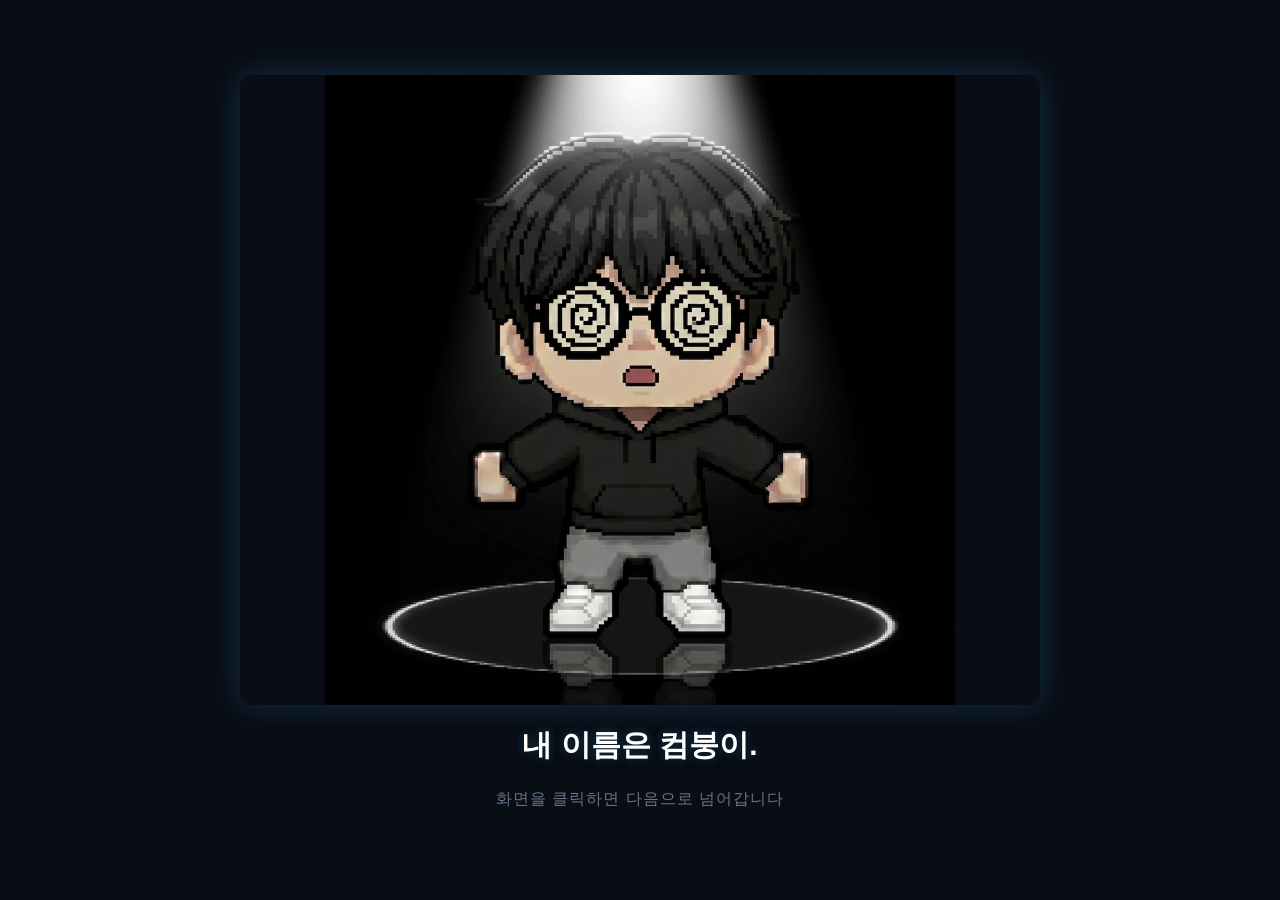
==== index.html @ 931fb932 "img파일, 각종 화면 업데이트" ====
<!DOCTYPE html>
<html lang="ko">
  <head>
    <meta charset="UTF-8" />
    <meta name="viewport" content="width=device-width, initial-scale=1.0" />
    <title>블록깨기</title>
    <link rel="stylesheet" href="./css/style.css" />
  </head>
  <body class="game-body">
    <div id="introContainer" class="intro-container">
      <div class="intro-box">
        <img id="introImage" src="intro1.png" alt="인트로 스토리" />
        <p id="introText" class="intro-text">내 이름은 컴붕이.</p>
        <p class="intro-hint">화면을 클릭하면 다음으로 넘어갑니다</p>
      </div>
    </div>

    <div class="container" id="mainGameContainer" style="display: none;">
      <canvas id="gameCanvas" width="720" height="520"></canvas>

      <div id="status" class="status">준비: 시작 버튼을 눌러 주세요</div>

      <div class="btn-group">
        <button id="startBtn" class="btn-start">시작</button>
        <button id="pauseBtn" class="btn-pause">일시정지</button>
        <button id="restartBtn" class="btn-restart">재시작</button>
        <button id="mainMenuBtn" class="btn-menu">메인메뉴</button>
      </div>

      <div id="hud">
        <div class="hud-item">SCORE <span id="score">0</span></div>
        <div class="hud-item">LIVES <span id="lives" class="heart-lives"></span></div>
        <div class="hud-item">LEVEL <span id="level">1</span></div>
      </div>

      <p class="hint">조작: ← → 또는 A D</p>
    </div>

    <script src="./js/ball.js"></script>
    <script src="./js/paddle.js"></script>
    <script src="./js/brick.js"></script>
    <script src="./js/collision.js"></script>
    <script src="./js/ui.js"></script>
    <script src="./js/main.js"></script>
  </body>
</html>
---- css/style.css ----
body {
  margin: 0;
  background: #090d16;
  color: #f8fafc;
  font-family: 'Malgun Gothic', 'Apple SD Gothic Neo', Arial, sans-serif;
  display: flex;
  justify-content: center;
  align-items: center;
  min-height: 100vh;
  overflow: hidden;
  position: relative;
}

.container {
  position: relative;
  z-index: 2;
  width: 760px;
  text-align: center;
  background: rgba(11, 18, 32, 0.85);
  padding: 40px 24px 24px;
  border-radius: 40px;
  border: 12px solid #2d3748;
  box-shadow:
    0 25px 50px -12px rgba(0, 0, 0, 0.7),
    inset 0 0 0 3px #1a202c;
  backdrop-filter: blur(12px);
}

.container::after {
  content: "";
  position: absolute;
  top: 12px;
  left: 50%;
  transform: translateX(-50%);
  width: 110px;
  height: 18px;
  background: #1a202c;
  border-radius: 20px;
  box-shadow: inset 0 0 4px rgba(255, 255, 255, 0.1);
}

#hud {
  margin-bottom: 14px;
  display: flex;
  justify-content: center;
  gap: 32px;
}

.hud-item {
  font-size: 14px;
  font-weight: bold;
  color: #94a3b8;
  letter-spacing: 1px;
}

.hud-item span {
  display: block;
  font-size: 24px;
  color: #38bdf8;
  font-family: 'Courier New', Courier, monospace;
  margin-top: 4px;
}

.hud-item:nth-child(2) span {
  color: #f43f5e;
}

#gameCanvas {
  width: 100%;
  height: auto;
  border: 1px solid #475569;
  background: #0b1220;
  border-radius: 24px;
  box-shadow: 0 0 20px rgba(56, 189, 248, 0.05);
  transition: box-shadow 0.3s ease;
}

.status {
  margin-top: 14px;
  height: 28px;
  color: #e2e8f0;
  font-size: 15px;
  font-weight: 500;
}

.btn-group {
  margin-top: 12px;
  display: flex;
  justify-content: center;
  gap: 12px;
}

button {
  border: 0;
  border-radius: 8px;
  padding: 10px 20px;
  font-size: 14px;
  font-weight: 700;
  cursor: pointer;
  transition: all 0.2s ease;
  box-shadow: 0 2px 4px rgba(0, 0, 0, 0.2);
}

.btn-start {
  background: #10b981;
  color: #022c22;
}

.btn-pause {
  background: #f59e0b;
  color: #451a03;
}

.btn-restart {
  background: #64748b;
  color: #f8fafc;
}

.btn-menu {
  background: #38bdf8;
  color: #082f49;
}

button:hover {
  transform: translateY(-2px);
  filter: brightness(1.15);
  box-shadow: 0 4px 12px rgba(0, 0, 0, 0.3);
}

button:active {
  transform: translateY(0);
}

.hint {
  margin-top: 14px;
  color: #64748b;
  font-size: 13px;
}

.intro-container {
  position: fixed;
  top: 0;
  left: 0;
  width: 100vw;
  height: 100vh;
  background: #090d16;
  display: flex;
  justify-content: center;
  align-items: center;
  z-index: 9999;
  cursor: pointer;
}

.intro-box {
  text-align: center;
  max-width: 800px;
  width: 90%;
}

#introImage {
  width: 100%;
  height: auto;
  max-height: 70vh;
  object-fit: contain;
  border-radius: 12px;
  box-shadow: 0 0 30px rgba(56, 189, 248, 0.2);
  transition: opacity 0.2s ease-in-out;
}

.intro-text {
  margin-top: 12px;
  margin-bottom: 8px;
  min-height: 36px;
  font-size: 30px;
  font-weight: 700;
  color: #ffffff;
  line-height: 1.6;
  letter-spacing: 0;
  text-shadow: 0 2px 8px rgba(0, 0, 0, 0.8), 0 0 10px rgba(56, 189, 248, 0.4);
}

.intro-hint {
  margin-top: 20px;
  color: #64748b;
  font-size: 16px;
  letter-spacing: 1px;
  animation: blink 1.5s infinite;
}

body.game-bg-active::before {
  content: "";
  position: absolute;
  top: 0;
  left: 0;
  z-index: 1;
  width: 100%;
  height: 100%;
  background-image: var(--game-background-image, url('../background.png'));
  background-size: cover;
  background-position: center;
  background-repeat: no-repeat;
  background-attachment: fixed;
  animation: fadeInOnlyBg 1.5s ease-in-out forwards;
  transition: background-image 0.5s ease-in-out;
}

@keyframes blink {
  0%,
  100% {
    opacity: 0.4;
  }

  50% {
    opacity: 1;
  }
}

@keyframes fadeInOnlyBg {
  from {
    opacity: 0;
  }

  to {
    opacity: 1;
  }
}

@media (max-width: 820px) {
  body {
    align-items: flex-start;
    overflow: auto;
    padding-top: 12px;
  }

  .container {
    width: calc(100% - 20px);
    padding: 40px 10px 20px;
    border-width: 8px;
  }

  #hud {
    gap: 14px;
  }

  .btn-group {
    flex-wrap: wrap;
  }
}

body:not(.game-body) .container {
  background: rgba(11, 18, 32, 0.15) !important;
  border: none !important;                        
  box-shadow: none !important;                     
  backdrop-filter: blur(4px) !important;         
}

body:not(.game-body) .container::after {
  display: none !important;
}


body:not(.game-body) .container h1,
body:not(.game-body) .container p,
body:not(.mainmenu-body):not(.game-body) .container div, 
body:not(.game-body) .container strong,
body:not(.game-body) .container span,
body:not(.game-body) .container label,
body:not(.game-body) .container button,
body:not(.game-body) .container input {
  color: #ffffff !important; 
  text-shadow: 
    -1px -1px 0 #000,  
     1px -1px 0 #000,
    -1px  1px 0 #000,
     1px  1px 0 #000, 
    0 2px 8px rgba(0, 0, 0, 0.9) !important; 
}

body:not(.game-body) .container .hint {
  color: #f1f5f9 !important; 
}

body:not(.game-body) .container input,
body:not(.game-body) .container select {
  background-color: rgba(15, 23, 42, 0.8) !important; 
  border: 1px solid rgba(255, 255, 255, 0.3) !important;
  border-radius: 6px;
  padding: 2px 6px;
}

body.mainmenu-body .container button#startGameBtn { color: #022c22 !important; text-shadow: none !important; }
body.mainmenu-body .container button#difficultyBtn { color: #451a03 !important; text-shadow: none !important; }
body.mainmenu-body .container button#settingBtn { color: #082f49 !important; text-shadow: none !important; }
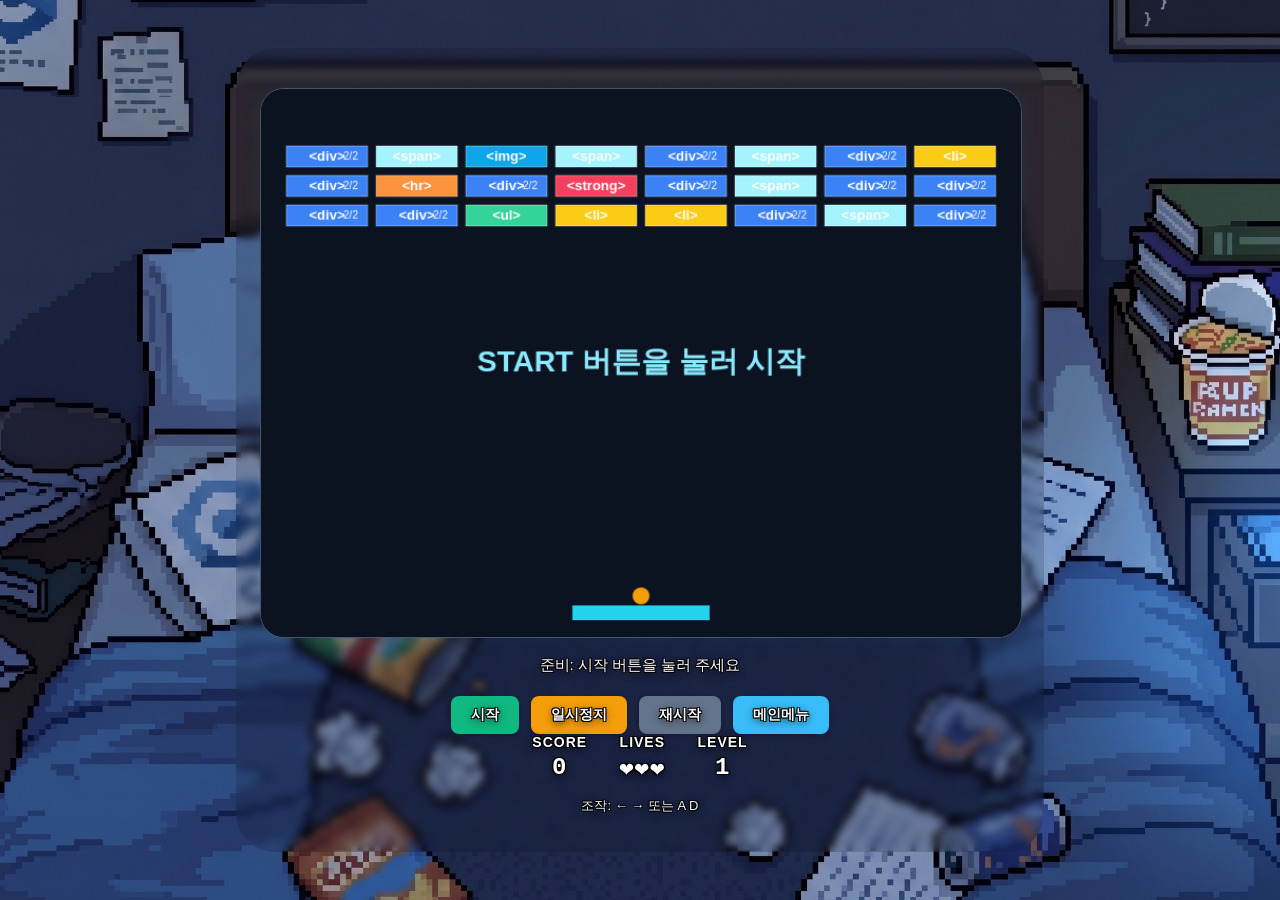
==== commit ff4f0dac: "배경음악 적용 및 인트로 화면 분리" ====
--- a/index.html
+++ b/index.html
@@ -6,16 +6,18 @@
     <title>블록깨기</title>
     <link rel="stylesheet" href="./css/style.css" />
   </head>
-  <body class="game-body">
-    <div id="introContainer" class="intro-container">
+  <body class="game-bg-active">
+    <!-- <div id="introContainer" class="intro-container">
       <div class="intro-box">
         <img id="introImage" src="intro1.png" alt="인트로 스토리" />
         <p id="introText" class="intro-text">내 이름은 컴붕이.</p>
         <p class="intro-hint">화면을 클릭하면 다음으로 넘어갑니다</p>
       </div>
-    </div>
+    </div>  -->
+    <!-- intro.html과 intro.js를 만들어서 삭제필요
+    body에 class붙여서 배경이미지 보이도록 수정 -->
 
-    <div class="container" id="mainGameContainer" style="display: none;">
+    <div class="container" id="mainGameContainer">
       <canvas id="gameCanvas" width="720" height="520"></canvas>
 
       <div id="status" class="status">준비: 시작 버튼을 눌러 주세요</div>
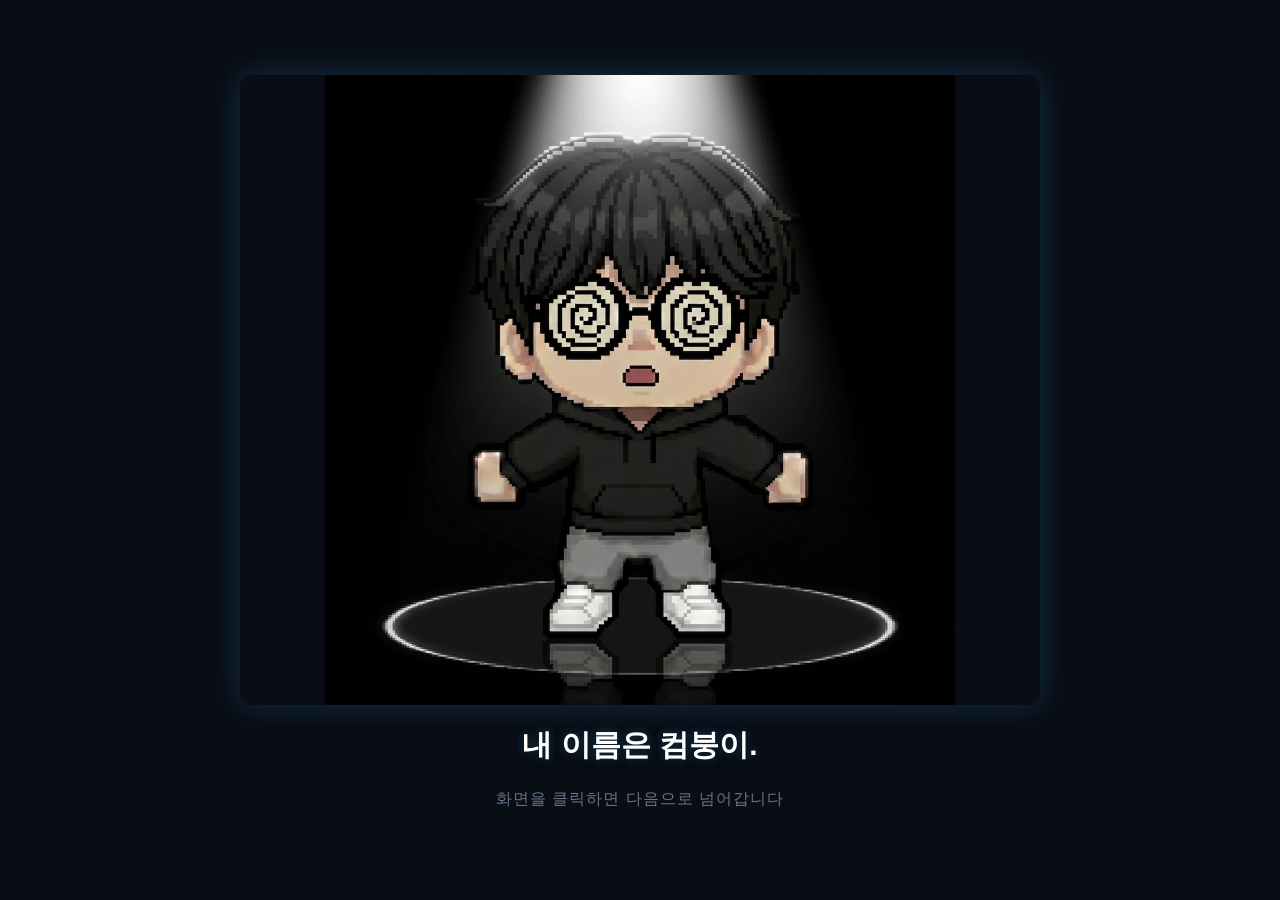
==== commit 961dd8df: "Merge pull request #7 from webpro-konkuk/dongho Dongho" ====
--- a/index.html
+++ b/index.html
@@ -6,18 +6,16 @@
     <title>블록깨기</title>
     <link rel="stylesheet" href="./css/style.css" />
   </head>
-  <body class="game-bg-active">
-    <!-- <div id="introContainer" class="intro-container">
+  <body class="game-body">
+    <div id="introContainer" class="intro-container">
       <div class="intro-box">
         <img id="introImage" src="intro1.png" alt="인트로 스토리" />
         <p id="introText" class="intro-text">내 이름은 컴붕이.</p>
         <p class="intro-hint">화면을 클릭하면 다음으로 넘어갑니다</p>
       </div>
-    </div>  -->
-    <!-- intro.html과 intro.js를 만들어서 삭제필요
-    body에 class붙여서 배경이미지 보이도록 수정 -->
+    </div>
 
-    <div class="container" id="mainGameContainer">
+    <div class="container" id="mainGameContainer" style="display: none;">
       <canvas id="gameCanvas" width="720" height="520"></canvas>
 
       <div id="status" class="status">준비: 시작 버튼을 눌러 주세요</div>
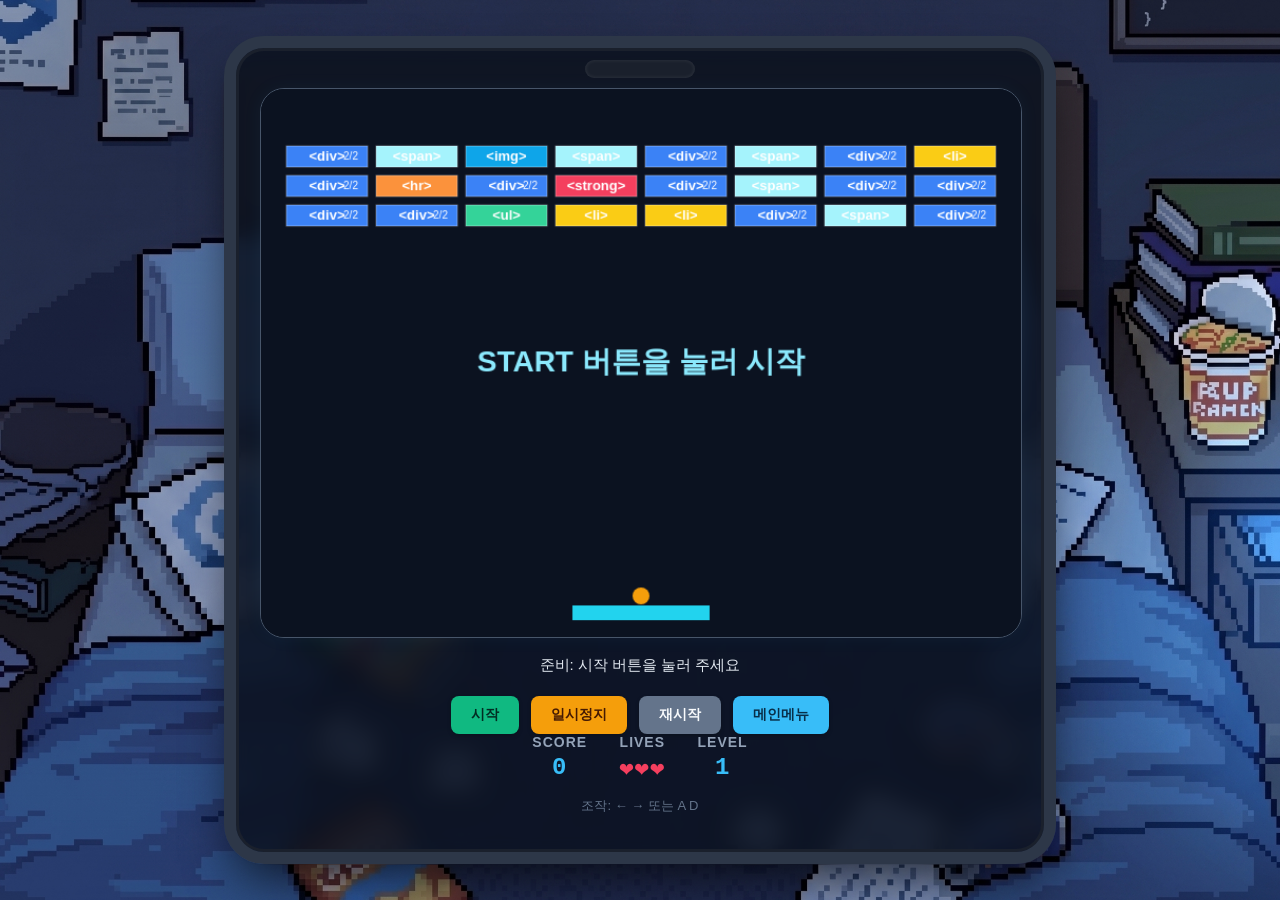
==== commit b1b9887c: "[fix] main 병합 충돌 해결" ====
--- a/index.html
+++ b/index.html
@@ -6,7 +6,8 @@
     <title>블록깨기</title>
     <link rel="stylesheet" href="./css/style.css" />
   </head>
-  <body class="game-body">
+  <body class="game-body game-bg-active">
+    <!-- intro.html과 intro.js로 인트로를 분리했기 때문에 기존 인트로 코드는 비활성화함
     <div id="introContainer" class="intro-container">
       <div class="intro-box">
         <img id="introImage" src="intro1.png" alt="인트로 스토리" />
@@ -14,8 +15,9 @@
         <p class="intro-hint">화면을 클릭하면 다음으로 넘어갑니다</p>
       </div>
     </div>
+    -->
 
-    <div class="container" id="mainGameContainer" style="display: none;">
+    <div class="container" id="mainGameContainer">
       <canvas id="gameCanvas" width="720" height="520"></canvas>
 
       <div id="status" class="status">준비: 시작 버튼을 눌러 주세요</div>
--- a/css/style.css
+++ b/css/style.css
@@ -249,9 +249,9 @@
 
 body:not(.game-body) .container {
   background: rgba(11, 18, 32, 0.15) !important;
-  border: none !important;                        
-  box-shadow: none !important;                     
-  backdrop-filter: blur(4px) !important;         
+  border: none !important;
+  box-shadow: none !important;
+  backdrop-filter: blur(4px) !important;
 }
 
 body:not(.game-body) .container::after {
@@ -261,28 +261,28 @@
 
 body:not(.game-body) .container h1,
 body:not(.game-body) .container p,
-body:not(.mainmenu-body):not(.game-body) .container div, 
+body:not(.mainmenu-body):not(.game-body) .container div,
 body:not(.game-body) .container strong,
 body:not(.game-body) .container span,
 body:not(.game-body) .container label,
 body:not(.game-body) .container button,
 body:not(.game-body) .container input {
-  color: #ffffff !important; 
-  text-shadow: 
-    -1px -1px 0 #000,  
+  color: #ffffff !important;
+  text-shadow:
+    -1px -1px 0 #000,
      1px -1px 0 #000,
     -1px  1px 0 #000,
-     1px  1px 0 #000, 
-    0 2px 8px rgba(0, 0, 0, 0.9) !important; 
+     1px  1px 0 #000,
+    0 2px 8px rgba(0, 0, 0, 0.9) !important;
 }
 
 body:not(.game-body) .container .hint {
-  color: #f1f5f9 !important; 
+  color: #f1f5f9 !important;
 }
 
 body:not(.game-body) .container input,
 body:not(.game-body) .container select {
-  background-color: rgba(15, 23, 42, 0.8) !important; 
+  background-color: rgba(15, 23, 42, 0.8) !important;
   border: 1px solid rgba(255, 255, 255, 0.3) !important;
   border-radius: 6px;
   padding: 2px 6px;
@@ -290,4 +290,4 @@
 
 body.mainmenu-body .container button#startGameBtn { color: #022c22 !important; text-shadow: none !important; }
 body.mainmenu-body .container button#difficultyBtn { color: #451a03 !important; text-shadow: none !important; }
-body.mainmenu-body .container button#settingBtn { color: #082f49 !important; text-shadow: none !important; }+body.mainmenu-body .container button#settingBtn { color: #082f49 !important; text-shadow: none !important; }
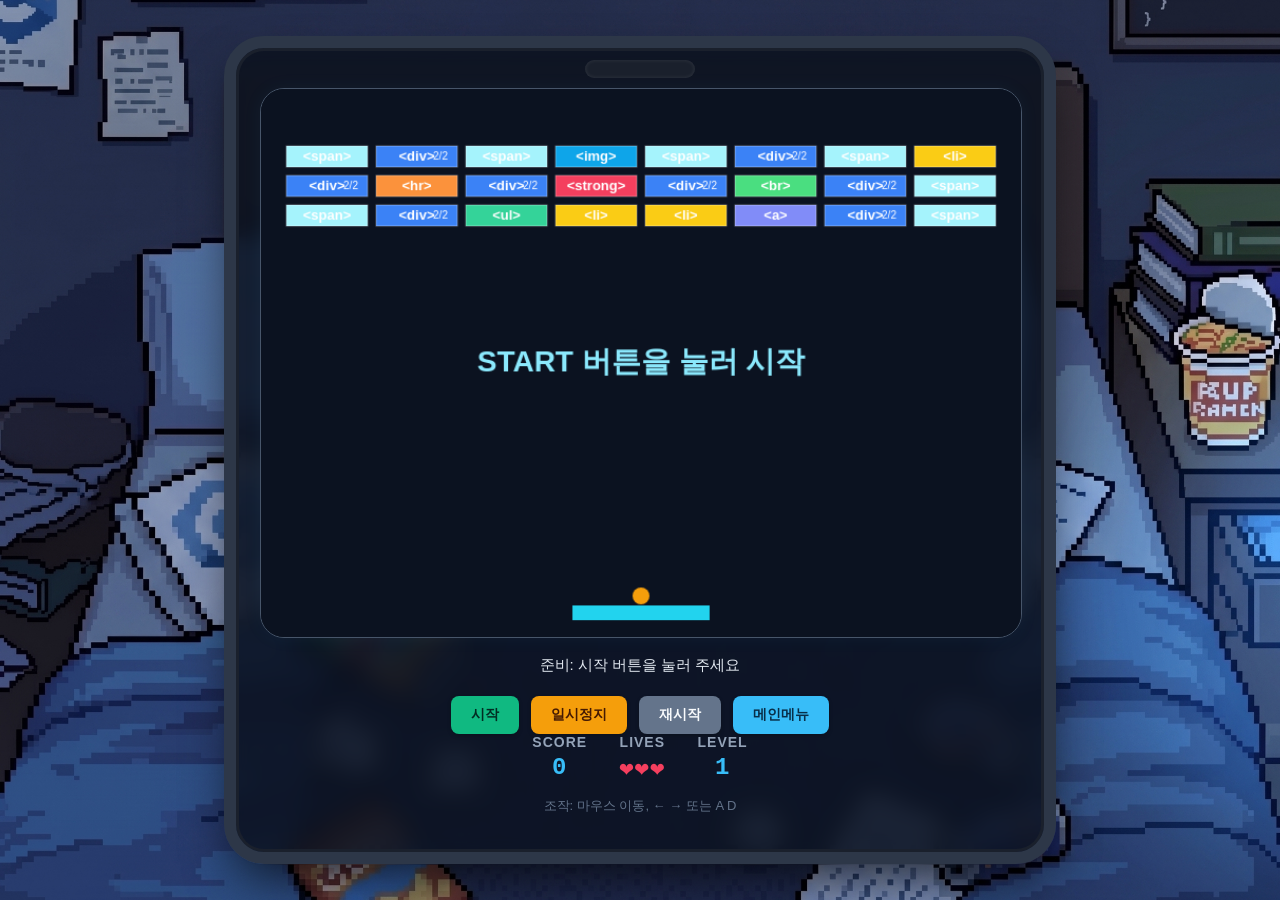
==== commit 3058c702: "Add mouse controls and tune difficulty speeds" ====
--- a/index.html
+++ b/index.html
@@ -35,7 +35,7 @@
         <div class="hud-item">LEVEL <span id="level">1</span></div>
       </div>
 
-      <p class="hint">조작: ← → 또는 A D</p>
+      <p class="hint">조작: 마우스 이동, ← → 또는 A D</p>
     </div>
 
     <script src="./js/ball.js"></script>
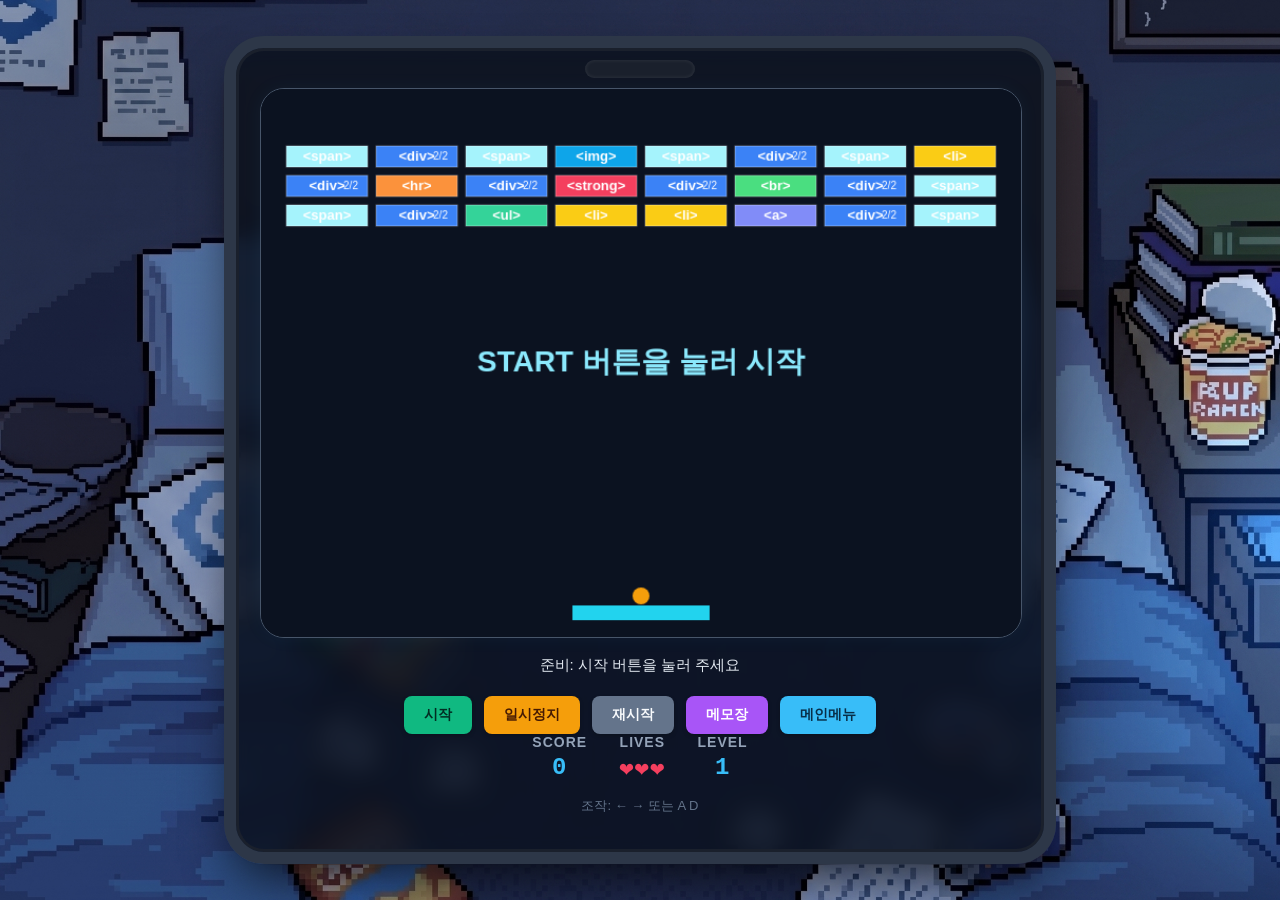
==== commit 7e10fbc9: "메모장 추가 완료" ====
--- a/index.html
+++ b/index.html
@@ -26,7 +26,28 @@
         <button id="startBtn" class="btn-start">시작</button>
         <button id="pauseBtn" class="btn-pause">일시정지</button>
         <button id="restartBtn" class="btn-restart">재시작</button>
+        <button id="memoBtn" class="btn-memo">메모장</button>
         <button id="mainMenuBtn" class="btn-menu">메인메뉴</button>
+      </div>
+
+      <div id="memoModal" class="memo-modal" style="display: none;">
+        <div class="memo-modal-content">
+          <span class="memo-close-btn">&times;</span>
+          <h2>🧱 내가 보려고 만든 벽돌 메모장</h2>
+          
+          <div class="memo-grid">
+            <p><strong>&lt;div&gt;</strong> 🔵 체력 2 | 일반 벽돌</p>
+            <p><strong>&lt;span&gt;</strong> 🌐 체력 1 | 점수가 낮은 기본 벽돌</p>
+            <p><strong>&lt;hr&gt;</strong> 🟠 체력 1 | 가로 라인 데미지 (같은 줄 체력 1 감소)</p>
+            <p><strong>&lt;br&gt;</strong> 🟢 체력 1 | 줄 바꿈 (전체 블록이 한 줄 아래로 하강)</p>
+            <p><strong>&lt;a&gt;</strong> 🟣 체력 1 | 순간 이동 (맞추면 다른 곳으로 랜덤 소환)</p>
+            <p><strong>&lt;img&gt;</strong> 🖼️ 체력 1 | 인게임 배경 이미지 실시간 변경</p>
+            <p><strong>&lt;ul&gt;</strong> 💥 체력 1 | 리스트 폭파 (부수면 모든 &lt;li&gt; 벽돌이 일괄 삭제)</p>
+            <p><strong>&lt;strong&gt;</strong> 🔴 체력 1 | 공 크기 거대화 (Grow 효과 발동)</p>
+            <p><strong>&lt;li&gt;</strong> 🟡 체력 1 | 일반 잔바리 벽돌</p>
+            <p><strong>&lt;bedrock&gt;</strong> 🖤 체력 X | 절대 부숴지지 않는 벽돌</p>
+          </div>
+        </div>
       </div>
 
       <div id="hud">
@@ -35,7 +56,7 @@
         <div class="hud-item">LEVEL <span id="level">1</span></div>
       </div>
 
-      <p class="hint">조작: 마우스 이동, ← → 또는 A D</p>
+      <p class="hint">조작: ← → 또는 A D</p>
     </div>
 
     <script src="./js/ball.js"></script>
--- a/css/style.css
+++ b/css/style.css
@@ -291,3 +291,84 @@
 body.mainmenu-body .container button#startGameBtn { color: #022c22 !important; text-shadow: none !important; }
 body.mainmenu-body .container button#difficultyBtn { color: #451a03 !important; text-shadow: none !important; }
 body.mainmenu-body .container button#settingBtn { color: #082f49 !important; text-shadow: none !important; }
+
+.btn-memo {
+  background: #a855f7 !important;
+  color: #ffffff !important;
+}
+
+.memo-modal {
+  position: absolute;
+  top: 0;
+  left: 0;
+  z-index: 100;
+  width: 100%;
+  height: 100%;
+  background: rgba(9, 13, 22, 0.85); 
+  display: flex;
+  justify-content: center;
+  align-items: center;
+  border-radius: 28px;
+}
+
+
+.memo-modal-content {
+  background: rgba(26, 32, 44, 0.95);
+  border: 3px solid #a855f7;
+  border-radius: 20px;
+  width: 80%;
+  max-height: 85%;
+  padding: 24px;
+  box-shadow: 0 20px 25px -5px rgba(0, 0, 0, 0.5);
+  position: relative;
+  overflow-y: auto;
+  text-align: left;
+}
+
+
+.memo-modal-content h2 {
+  margin-top: 0;
+  color: #a855f7;
+  font-size: 20px;
+  border-bottom: 2px solid rgba(168, 85, 247, 0.3);
+  padding-bottom: 10px;
+}
+
+.memo-close-btn {
+  position: absolute;
+  top: 14px;
+  right: 20px;
+  font-size: 28px;
+  font-weight: bold;
+  color: #94a3b8;
+  cursor: pointer;
+  transition: color 0.2s;
+}
+
+.memo-close-btn:hover {
+  color: #ef4444;
+}
+
+.memo-grid {
+  display: grid;
+  grid-template-columns: 1fr;
+  gap: 10px;
+  margin-top: 14px;
+  font-size: 14px;
+}
+
+.memo-grid p {
+  margin: 0;
+  padding: 8px 12px;
+  background: rgba(255, 255, 255, 0.05);
+  border-radius: 6px;
+  color: #e2e8f0;
+  border-left: 3px solid #64748b;
+}
+
+
+.memo-grid strong {
+  color: #38bdf8 !important; 
+  font-family: 'Courier New', monospace;
+  text-shadow: none !important;
+}
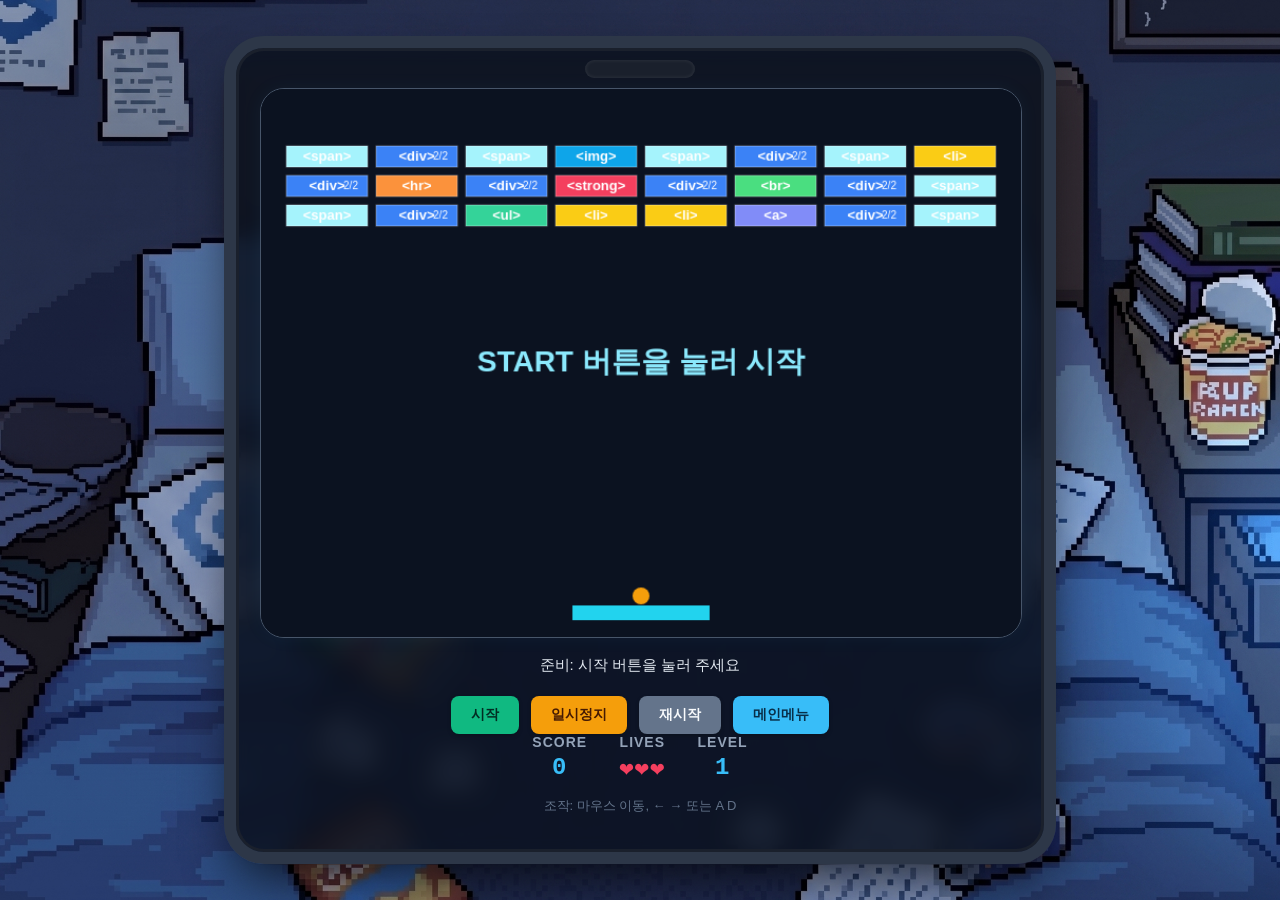
==== commit 9ed76c68: "Add mouse paddle control and adjust difficulty speeds 마우스 이동으로 패들을 조작할 수 있도록 추가하고, 난이도별 공 속도를 조정했습니다" ====
--- a/index.html
+++ b/index.html
@@ -26,28 +26,7 @@
         <button id="startBtn" class="btn-start">시작</button>
         <button id="pauseBtn" class="btn-pause">일시정지</button>
         <button id="restartBtn" class="btn-restart">재시작</button>
-        <button id="memoBtn" class="btn-memo">메모장</button>
         <button id="mainMenuBtn" class="btn-menu">메인메뉴</button>
-      </div>
-
-      <div id="memoModal" class="memo-modal" style="display: none;">
-        <div class="memo-modal-content">
-          <span class="memo-close-btn">&times;</span>
-          <h2>🧱 내가 보려고 만든 벽돌 메모장</h2>
-          
-          <div class="memo-grid">
-            <p><strong>&lt;div&gt;</strong> 🔵 체력 2 | 일반 벽돌</p>
-            <p><strong>&lt;span&gt;</strong> 🌐 체력 1 | 점수가 낮은 기본 벽돌</p>
-            <p><strong>&lt;hr&gt;</strong> 🟠 체력 1 | 가로 라인 데미지 (같은 줄 체력 1 감소)</p>
-            <p><strong>&lt;br&gt;</strong> 🟢 체력 1 | 줄 바꿈 (전체 블록이 한 줄 아래로 하강)</p>
-            <p><strong>&lt;a&gt;</strong> 🟣 체력 1 | 순간 이동 (맞추면 다른 곳으로 랜덤 소환)</p>
-            <p><strong>&lt;img&gt;</strong> 🖼️ 체력 1 | 인게임 배경 이미지 실시간 변경</p>
-            <p><strong>&lt;ul&gt;</strong> 💥 체력 1 | 리스트 폭파 (부수면 모든 &lt;li&gt; 벽돌이 일괄 삭제)</p>
-            <p><strong>&lt;strong&gt;</strong> 🔴 체력 1 | 공 크기 거대화 (Grow 효과 발동)</p>
-            <p><strong>&lt;li&gt;</strong> 🟡 체력 1 | 일반 잔바리 벽돌</p>
-            <p><strong>&lt;bedrock&gt;</strong> 🖤 체력 X | 절대 부숴지지 않는 벽돌</p>
-          </div>
-        </div>
       </div>
 
       <div id="hud">
@@ -56,7 +35,7 @@
         <div class="hud-item">LEVEL <span id="level">1</span></div>
       </div>
 
-      <p class="hint">조작: ← → 또는 A D</p>
+      <p class="hint">조작: 마우스 이동, ← → 또는 A D</p>
     </div>
 
     <script src="./js/ball.js"></script>
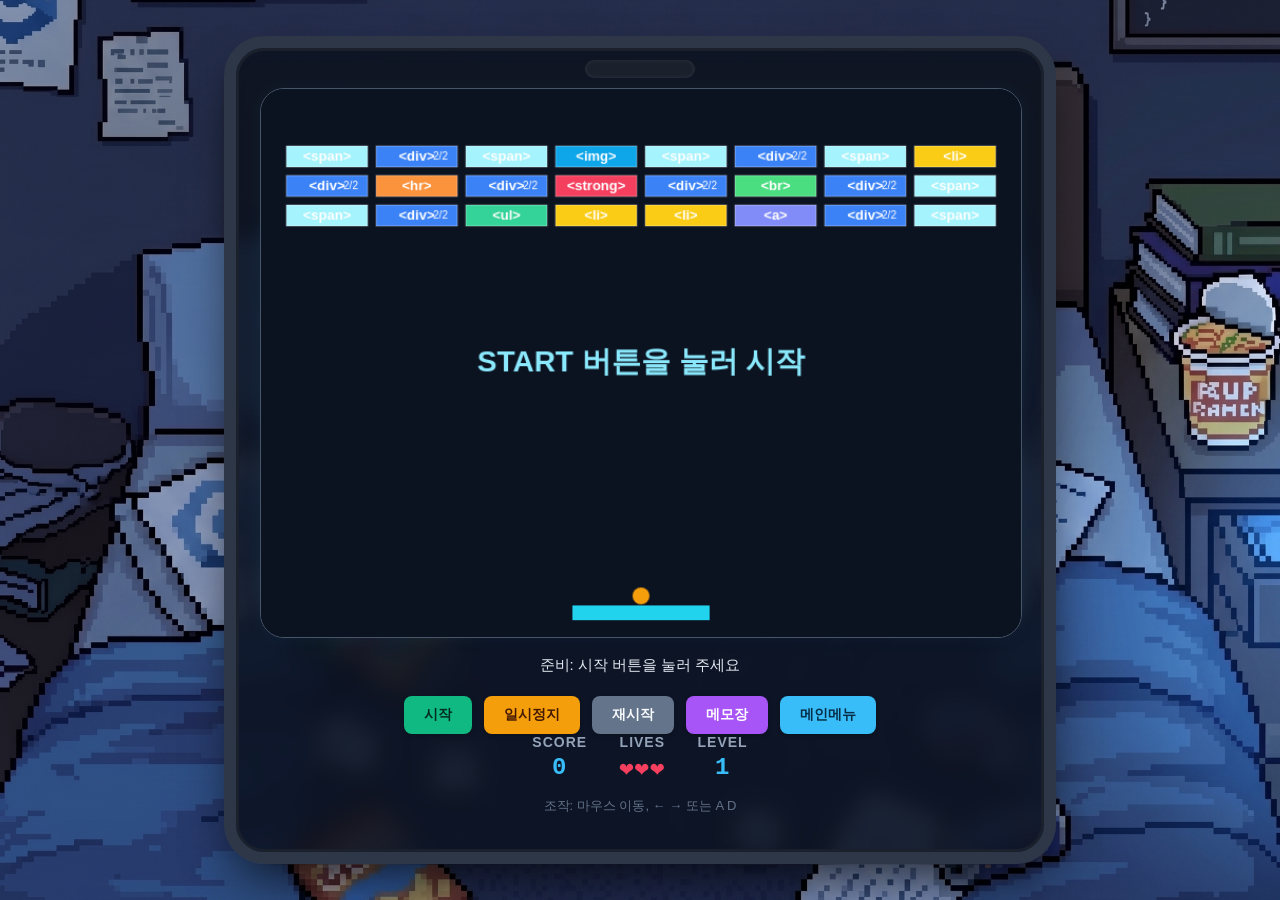
==== commit f2b34e0e: "Merge pull request #16 from webpro-konkuk/dongho 메모장 추가 완료" ====
--- a/index.html
+++ b/index.html
@@ -26,7 +26,28 @@
         <button id="startBtn" class="btn-start">시작</button>
         <button id="pauseBtn" class="btn-pause">일시정지</button>
         <button id="restartBtn" class="btn-restart">재시작</button>
+        <button id="memoBtn" class="btn-memo">메모장</button>
         <button id="mainMenuBtn" class="btn-menu">메인메뉴</button>
+      </div>
+
+      <div id="memoModal" class="memo-modal" style="display: none;">
+        <div class="memo-modal-content">
+          <span class="memo-close-btn">&times;</span>
+          <h2>🧱 내가 보려고 만든 벽돌 메모장</h2>
+          
+          <div class="memo-grid">
+            <p><strong>&lt;div&gt;</strong> 🔵 체력 2 | 일반 벽돌</p>
+            <p><strong>&lt;span&gt;</strong> 🌐 체력 1 | 점수가 낮은 기본 벽돌</p>
+            <p><strong>&lt;hr&gt;</strong> 🟠 체력 1 | 가로 라인 데미지 (같은 줄 체력 1 감소)</p>
+            <p><strong>&lt;br&gt;</strong> 🟢 체력 1 | 줄 바꿈 (전체 블록이 한 줄 아래로 하강)</p>
+            <p><strong>&lt;a&gt;</strong> 🟣 체력 1 | 순간 이동 (맞추면 다른 곳으로 랜덤 소환)</p>
+            <p><strong>&lt;img&gt;</strong> 🖼️ 체력 1 | 인게임 배경 이미지 실시간 변경</p>
+            <p><strong>&lt;ul&gt;</strong> 💥 체력 1 | 리스트 폭파 (부수면 모든 &lt;li&gt; 벽돌이 일괄 삭제)</p>
+            <p><strong>&lt;strong&gt;</strong> 🔴 체력 1 | 공 크기 거대화 (Grow 효과 발동)</p>
+            <p><strong>&lt;li&gt;</strong> 🟡 체력 1 | 일반 잔바리 벽돌</p>
+            <p><strong>&lt;bedrock&gt;</strong> 🖤 체력 X | 절대 부숴지지 않는 벽돌</p>
+          </div>
+        </div>
       </div>
 
       <div id="hud">
